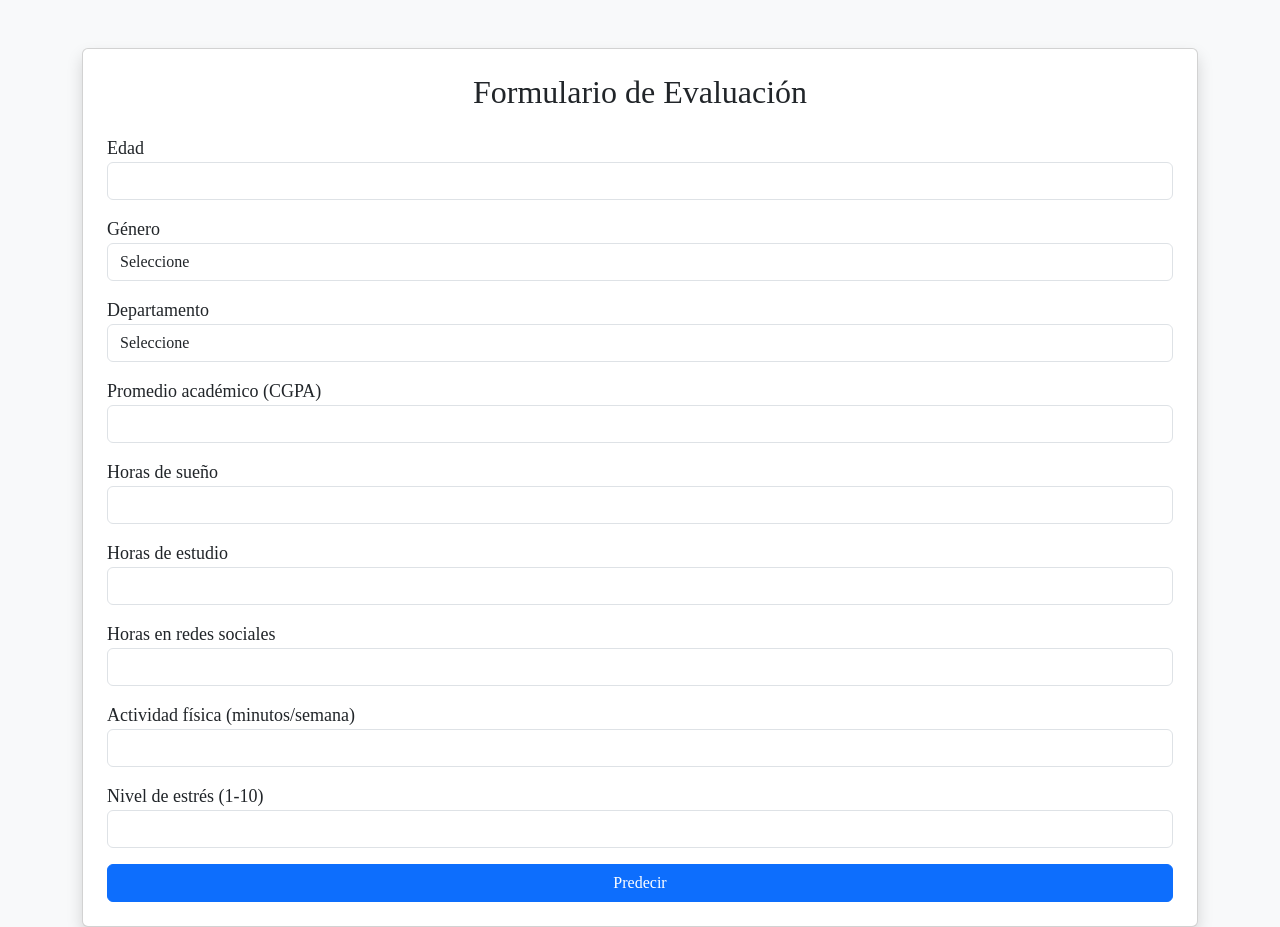
==== ProyectoFinal/modelo_original/index.html @ 43a64d57 "Add files via upload" ====
<!DOCTYPE html>
<html lang="es">
<head>
    <meta charset="UTF-8">
    <title>Predicción de Depresión</title>
    <link href="https://cdn.jsdelivr.net/npm/bootstrap@5.3.0/dist/css/bootstrap.min.css" rel="stylesheet">
    <link rel="stylesheet" href="style.css">
</head>
<body class="bg-light">

<div class="container mt-5">
    <div class="card p-4 shadow">
        <h2 class="text-center mb-4">Formulario de Evaluación</h2>

        <form id="formulario">

            <div class="mb-3">
                <label>Edad</label>
                <input type="number" class="form-control" id="edad" min="0" required>
            </div>

            <div class="mb-3">
                <label>Género</label>
                <select class="form-control" id="genero" required>
                    <option value="">Seleccione</option>
                    <option value="Male">Masculino</option>
                    <option value="Female">Femenino</option>
                </select>
            </div>

            <div class="mb-3">
                <label>Departamento</label>
                    <select class="form-control" id="departamento" required>
                        <option value="">Seleccione</option>
                        <option value="Engineering">Ingeniería</option>
                        <option value="Science">Ciencias</option>
                        <option value="Arts">Artes</option>
                        <option value="Business">Negocios</option>
                    </select>
            </div>

            <div class="mb-3">
                <label>Promedio académico (CGPA)</label>
                <input type="number" step="0.01" class="form-control" id="cgpa" min="0" max="5" required>
            </div>

            <div class="mb-3">
                <label>Horas de sueño</label>
                <input type="number" class="form-control" id="sueno" min="0" required>
            </div>

            <div class="mb-3">
                <label>Horas de estudio</label>
                <input type="number" class="form-control" id="estudio" min="0" required>
            </div>

            <div class="mb-3">
                <label>Horas en redes sociales</label>
                <input type="number" class="form-control" id="redes" min="0" required>
            </div>

            <div class="mb-3">
                <label>Actividad física (minutos/semana)</label>
                <input type="number" class="form-control" id="actividad" min="0" required>
            </div>

            <div class="mb-3">
                <label>Nivel de estrés (1-10)</label>
                <input type="number" class="form-control" id="estres" min="1" max="10" required>
            </div>

            <button type="submit" class="btn btn-primary w-100">
                Predecir
            </button>

        </form>
    </div>
</div>

<script src="script.js"></script>
</body>
</html>
---- ProyectoFinal/modelo_original/style.css ----
body {
    font-family: "Times New Roman", Times, serif;
    font-size: 18px;
}
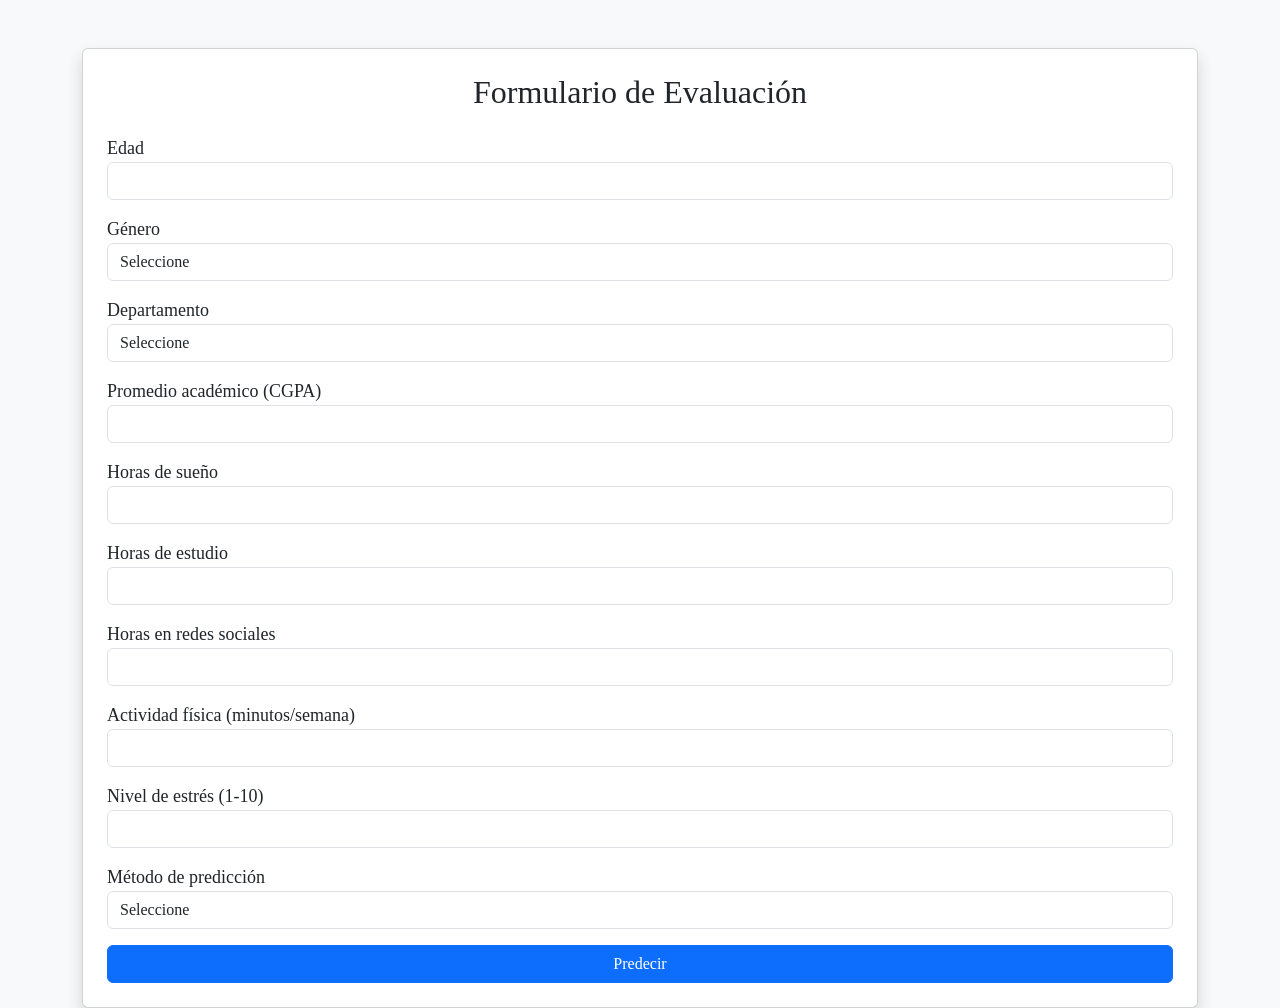
==== commit c7c04c1b: "index.html" ====
--- a/ProyectoFinal/modelo_original/index.html
+++ b/ProyectoFinal/modelo_original/index.html
@@ -68,7 +68,16 @@
                 <label>Nivel de estrés (1-10)</label>
                 <input type="number" class="form-control" id="estres" min="1" max="10" required>
             </div>
+            
+            <div class="mb-3">
+                <label>Método de predicción</label>
 
+                <select class="form-control" id="metodo" required>
+                    <option value="">Seleccione</option>
+                    <option value="knn">KNN</option>
+                    <option value="mlp">Red Neuronal (MLP)</option>
+                </select>
+            </div>
             <button type="submit" class="btn btn-primary w-100">
                 Predecir
             </button>
@@ -79,4 +88,4 @@
 
 <script src="script.js"></script>
 </body>
-</html>+</html>
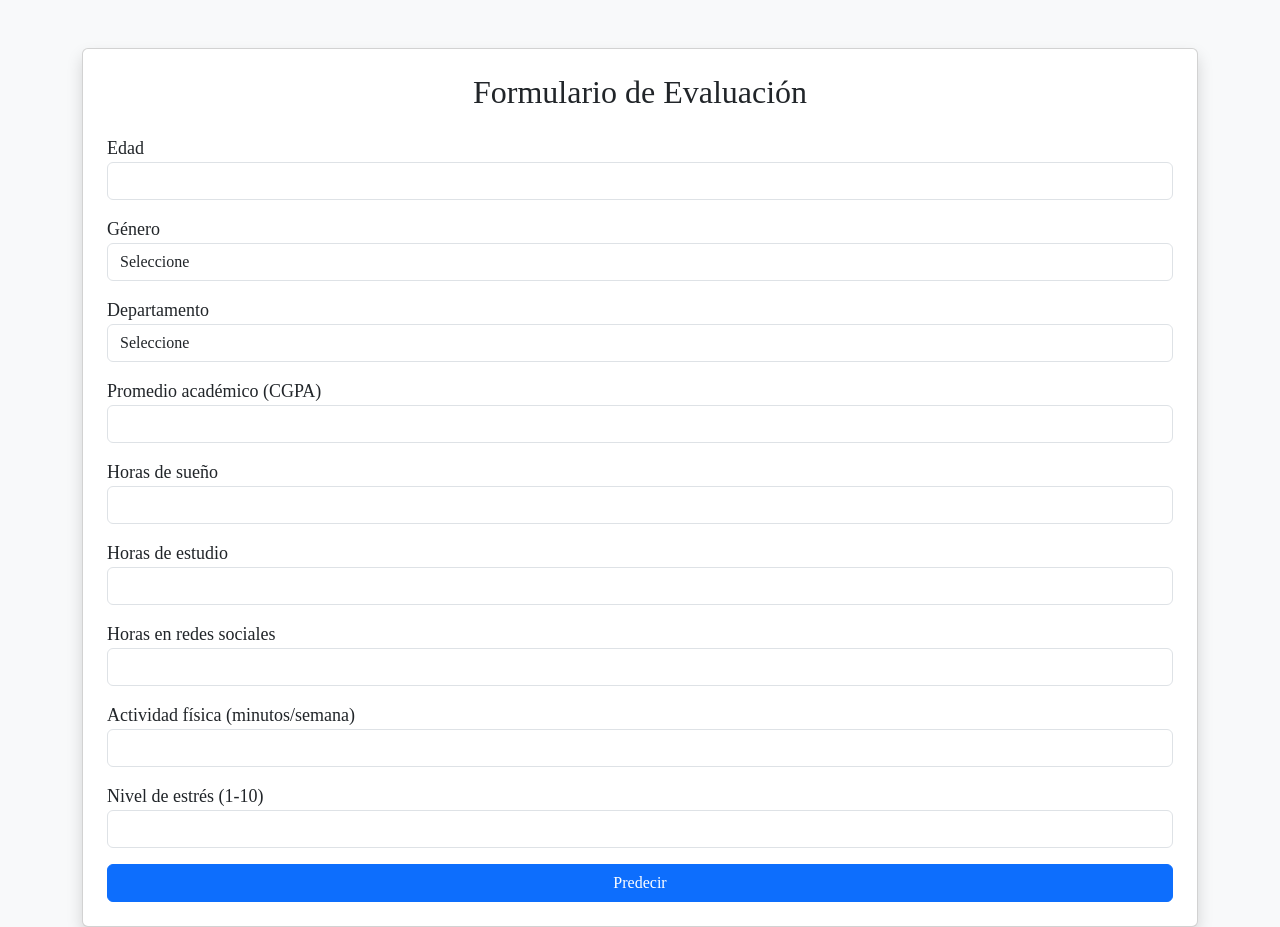
==== commit 068952cb: "Add files via upload" ====
--- a/ProyectoFinal/modelo_original/index.html
+++ b/ProyectoFinal/modelo_original/index.html
@@ -69,15 +69,6 @@
                 <input type="number" class="form-control" id="estres" min="1" max="10" required>
             </div>
             
-            <div class="mb-3">
-                <label>Método de predicción</label>
-
-                <select class="form-control" id="metodo" required>
-                    <option value="">Seleccione</option>
-                    <option value="knn">KNN</option>
-                    <option value="mlp">Red Neuronal (MLP)</option>
-                </select>
-            </div>
             <button type="submit" class="btn btn-primary w-100">
                 Predecir
             </button>
